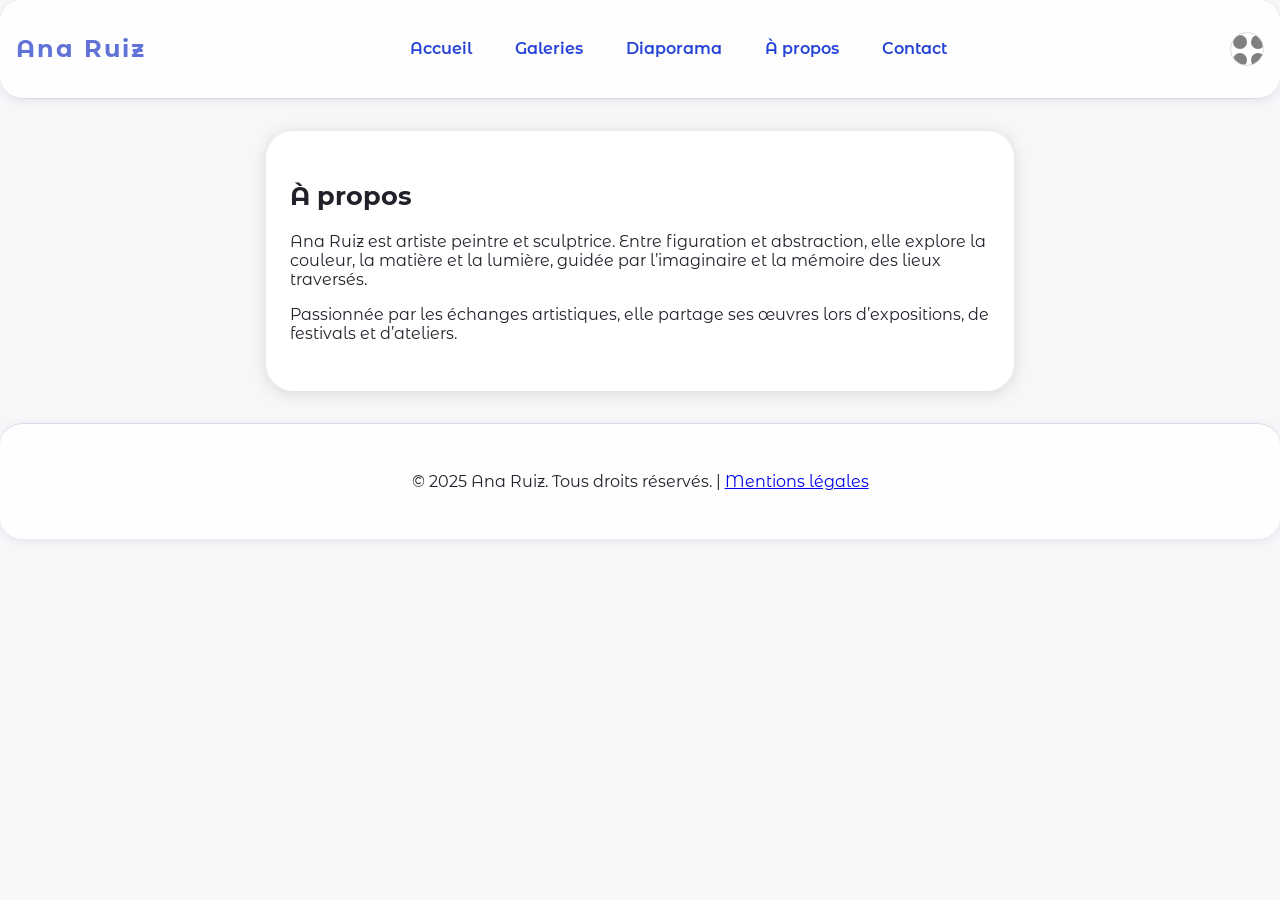
==== apropos.html @ 4eaa6aec "Add files via upload" ====
<!DOCTYPE html>
<html lang="fr">
<head>
  <meta charset="UTF-8">
  <meta name="viewport" content="width=device-width, initial-scale=1.0">
  <title>À propos - Ana Ruiz</title>
  <link href="https://fonts.googleapis.com/css2?family=Montserrat+Alternates:wght@400;700&display=swap" rel="stylesheet">
  <link rel="stylesheet" href="css/style.css">
</head>
<body>
  <nav class="navbar">
    <div class="nav-logo"><a href="index.html">Ana Ruiz</a></div>
    <button id="menu-toggle" aria-label="Ouvrir le menu" class="hamburger">&#9776;</button>
    <ul class="nav-links">
      <li><a href="index.html">Accueil</a></li>
      <li><a href="galeries.html">Galeries</a></li>
      <li><a href="diaporama.html">Diaporama</a></li>
      <li><a href="apropos.html">À propos</a></li>
      <li><a href="contact.html">Contact</a></li>
    </ul>
    <button id="theme-toggle" aria-label="Changer de thème"></button>
  </nav>
  
  <main class="main-apropos">
    <h1>À propos</h1>
    <p>
      Ana Ruiz est artiste peintre et sculptrice. Entre figuration et abstraction, elle explore la couleur, la matière et la lumière, guidée par l’imaginaire et la mémoire des lieux traversés.
    </p>
    <p>
      Passionnée par les échanges artistiques, elle partage ses œuvres lors d’expositions, de festivals et d’ateliers.
    </p>
  </main>
  <footer>
    <p>&copy; 2025 Ana Ruiz. Tous droits réservés. | <a href="mentions-legales.html">Mentions légales</a></p>
  </footer>
  <script src="js/theme.js"></script>
  <script src="js/menu.js"></script>
</body>
</html>
---- css/style.css ----
:root {
    --color-bg: #f7f7f9;
    --color-fg: #20212a;
    --color-accent: #6173d6;
    --color-link: #2543d6;
    --color-card: #fff;
    --color-border: #dadbe8;
  }
  [data-theme="dark"] {
    --color-bg: #22232c;
    --color-fg: #ececff;
    --color-accent: #90a7ee;
    --color-link: #c3ceff;
    --color-card: #282a3a;
    --color-border: #444556;
  }
  
  body {
    background: var(--color-bg);
    color: var(--color-fg);
    font-family: 'Montserrat Alternates', sans-serif;
    margin: 0;
    min-height: 100vh;
    transition: background 0.2s, color 0.2s;
  }
  
  .navbar {
    display: flex;
    align-items: center;
    justify-content: space-between;
    padding: 0.5rem 1.5rem;
    background: var(--color-card);
    border-bottom: 1px solid var(--color-border);
  }
  .nav-logo a {
    color: var(--color-accent);
    text-decoration: none;
    font-weight: bold;
    font-size: 1.5rem;
    letter-spacing: 2px;
  }
  .nav-links {
    display: flex;
    list-style: none;
    gap: 1.2rem;
    margin: 0;
    padding: 0;
  }
  .nav-links a {
    color: var(--color-link);
    text-decoration: none;
    font-size: 1rem;
    font-weight: 600;
    padding: 0.25rem 0.75rem;
    border-radius: 1.25rem;
    transition: background 0.2s;
  }
  .nav-links a:hover, .nav-links a.active {
    background: var(--color-accent);
    color: #fff;
  }
  #theme-toggle {
    margin-left: 1.2rem;
    background: var(--color-card);
    border: 1px solid var(--color-border);
    border-radius: 50%;
    width: 2.1rem;
    height: 2.1rem;
    cursor: pointer;
    background-image: url('data:image/svg+xml;utf8,<svg width="18" height="18" xmlns="http://www.w3.org/2000/svg"><circle cx="9" cy="9" r="7" fill="gray"/></svg>');
  }
  
  .hero {
    text-align: center;
    padding: 3rem 0 2.5rem 0;
    background: linear-gradient(120deg, var(--color-accent) 0%, var(--color-bg) 80%);
    border-bottom: 1px solid var(--color-border);
  }
  .hero h1 {
    font-size: 2.2rem;
    font-weight: 700;
    margin-bottom: 0.7rem;
  }
  .hero p {
    font-size: 1.22rem;
    font-weight: 400;
    margin-bottom: 1.6rem;
  }
  .btn {
    display: inline-block;
    padding: 0.5rem 1.6rem;
    font-size: 1.1rem;
    color: #fff;
    background: var(--color-accent);
    border: none;
    border-radius: 1.8rem;
    cursor: pointer;
    box-shadow: 0 2px 12px #6173d62a;
    font-weight: 600;
    transition: background 0.2s;
    text-decoration: none;
  }
  .btn:hover { background: #4254a8; }
  .btn-retour { margin-top: 2rem; }
  
  footer {
    text-align: center;
    font-size: 1rem;
    color: var(--color-fg);
    padding: 2rem 0 1.3rem 0;
    border-top: 1px solid var(--color-border);
    background: var(--color-card);
  }
  
  .main-galeries {
    max-width: 1024px;
    margin: 0 auto;
    padding: 1.7rem 1rem 2.4rem 1rem;
  }
  .galeries-header {
    text-align: center;
    margin-bottom: 2.5rem;
  }
  .galeries-header h1 {
    font-size: 2rem;
    margin-bottom: 0.8rem;
  }
  .galerie-grid {
    display: grid;
    grid-template-columns: repeat(auto-fit, minmax(220px, 1fr));
    gap: 2rem;
  }
  .galerie-card {
    background: var(--color-card);
    border-radius: 1.7rem;
    box-shadow: 0 2px 14px #0002;
    text-align: center;
    text-decoration: none;
    color: var(--color-fg);
    transition: transform 0.2s, box-shadow 0.2s;
    padding: 1.2rem 0 0.6rem 0;
    border: 1px solid var(--color-border);
  }
  .galerie-card:hover {
    transform: translateY(-6px) scale(1.035);
    box-shadow: 0 8px 36px #6173d633;
  }
  .galerie-card img {
    width: 90%;
    height: 170px;
    object-fit: cover;
    border-radius: 1.3rem;
    box-shadow: 0 2px 12px #6173d62a;
    margin-bottom: 1.1rem;
  }
  .galerie-card h3 {
    margin: 0.5rem 0 0.4rem 0;
    font-size: 1.08rem;
    font-weight: 600;
  }
  
  .annee { font-size: 1rem; color: var(--color-accent); }
  
  .galerie {
    max-width: 900px;
    margin: 0 auto 2.5rem auto;
    padding: 1.4rem 1rem 2.2rem 1rem;
  }
  .galerie h1 {
    font-size: 1.7rem;
    font-weight: 700;
    margin-bottom: 1.7rem;
  }
  .galerie-images {
    display: grid;
    grid-template-columns: repeat(auto-fit, minmax(240px, 1fr));
    gap: 2.2rem 1.4rem;
    margin-bottom: 2rem;
  }
  .galerie-images img {
    width: 100%;
    border-radius: 1.3rem;
    box-shadow: 0 2px 16px #0002;
    background: #fff;
    transition: transform 0.17s;
  }
  .galerie-images img:hover {
    transform: scale(1.035) translateY(-6px);
  }
  
  .main-diaporama {
    max-width: 900px;
    margin: 2.5rem auto 2rem auto;
    text-align: center;
    padding: 1rem;
  }
  #audio-diapo {
    margin: 2rem auto 1rem auto;
    width: 320px;
    background: #fff;
    border-radius: 16px;
    box-shadow: 0 4px 24px #0002;
    outline: none;
  }
  [data-theme="dark"] #audio-diapo {
    background: #23263a;
  }
  .audio-note {
    color: var(--color-accent);
    font-size: 1rem;
    margin-top: 0.4rem;
  }
  
  .main-contact, .main-apropos, .main-mentions {
    max-width: 700px;
    margin: 2rem auto 2rem auto;
    background: var(--color-card);
    border-radius: 1.7rem;
    box-shadow: 0 2px 16px #0002;
    padding: 2rem 1.5rem;
  }
  .main-contact h1, .main-apropos h1, .main-mentions h1 {
    font-size: 1.6rem;
    font-weight: 700;
    margin-bottom: 1.3rem;
  }
  .contact-form {
    display: flex;
    flex-direction: column;
    gap: 1.1rem;
    margin-top: 2.1rem;
  }
  .contact-form input, .contact-form textarea {
    font-family: inherit;
    border-radius: 1.2rem;
    border: 1px solid var(--color-border);
    padding: 0.7rem 1.2rem;
    font-size: 1.05rem;
    background: #fff;
    color: #24254a;
    transition: border 0.16s;
  }
  [data-theme="dark"] .contact-form input, [data-theme="dark"] .contact-form textarea {
    background: #24254a;
    color: #e2e4f9;
  }
  .contact-form textarea {
    min-height: 100px;
    resize: vertical;
  }
  
  .mail {
    color: var(--color-accent);
    text-decoration: underline;
    word-break: break-all;
  }
  
  @media (max-width: 700px) {
    .galerie-grid, .galerie-images {
      grid-template-columns: 1fr;
    }
    .main-galeries, .galerie, .main-contact, .main-apropos, .main-mentions {
      padding: 0.7rem 0.2rem;
    }
  }
 
  .diapo-img {
    display: block;
    margin: 1.5rem auto 1rem auto;
    /* On utilise la quasi-totalité de l'écran */
    max-width: 98vw;
    max-height: 80vh;
    width: auto;
    height: auto;
    object-fit: contain;
    background: #fff;
    border-radius: 1.5rem;
    box-shadow: 0 4px 32px #0003;
  }
  @media (max-width: 700px) {
    .diapo-img {
      max-width: 99vw;
      max-height: 55vh;
      border-radius: 0.7rem;
    }
  }

  .audio-fixed {
    position: fixed;
    top: 1.3rem;
    right: 2rem;
    z-index: 50;
    background: rgba(255,255,255,0.94);
    border-radius: 1.2rem;
    box-shadow: 0 2px 14px #0002;
    padding: 0.4rem 0.7rem 0.3rem 0.9rem;
    transition: background 0.25s;
  }
  [data-theme="dark"] .audio-fixed {
    background: rgba(30, 32, 44, 0.98);
  }
  .audio-fixed audio {
    width: 210px;
  }
  @media (max-width: 700px) {
    .audio-fixed { right: 0.4rem; top: 0.3rem; padding: 0.15rem 0.4rem;}
    .audio-fixed audio { width: 132px;}
  }
  
  /* Plein écran diapo immersif */
  .main-diaporama-immersif {
    max-width: 1100px;
    margin: 2rem auto 2rem auto;
    text-align: center;
    padding: 1.2rem 0.7rem 2rem 0.7rem;
    min-height: 85vh;
  }
  .diapo-container {
    position: relative;
    display: flex;
    justify-content: center;
    align-items: center;
  }
  .diapo-img-immersif {
    cursor: pointer;
    display: block;
    margin: 2.2rem auto 1.4rem auto;
    max-width: 98vw;
    max-height: 84vh;
    width: auto;
    height: auto;
    object-fit: contain;
    background: #fff;
    border-radius: 2rem;
    box-shadow: 0 8px 34px #0003;
    transition: box-shadow 0.15s, filter 0.17s;
  }
  .diapo-img-immersif:hover { box-shadow: 0 10px 42px #0005; filter: brightness(1.02); }
  .fullscreen-btn {
    position: absolute;
    bottom: 22px;
    right: 24px;
    background: #fff;
    border: 1px solid #ccc;
    color: #2b3467;
    font-size: 2.1rem;
    border-radius: 2.5rem;
    padding: 0.14em 0.34em 0.08em 0.34em;
    cursor: pointer;
    z-index: 22;
    box-shadow: 0 2px 12px #0001;
    opacity: 0.87;
    transition: background 0.18s, box-shadow 0.15s;
  }
  .fullscreen-btn:hover { background: #dde5ff; }
  @media (max-width: 700px) {
    .diapo-img-immersif { max-height: 58vh; border-radius: 1rem;}
    .fullscreen-btn { bottom: 10px; right: 8px; font-size: 1.5rem;}
  }
  
  /* Optionnel : image en fullscreen bien centrée, sans bord */
.galerie-img:fullscreen {
    background: #111;
    object-fit: contain;
    width: 100vw;
    height: 100vh;
    margin: 0;
    border-radius: 0 !important;
    box-shadow: none !important;
  }

  .audio-fixed {
    position: fixed;
    top: 4.4rem;   /* ajuste la hauteur selon la taille de ta barre de menu, par ex. 4.4rem ou 5rem */
    right: 2rem;
    z-index: 40;
    background: rgba(255,255,255,0.97);
    border-radius: 1.2rem;
    box-shadow: 0 2px 14px #0002;
    padding: 0.4rem 0.7rem 0.3rem 0.9rem;
    transition: background 0.25s;
  }
  [data-theme="dark"] .audio-fixed {
    background: rgba(30, 32, 44, 0.97);
  }
  .audio-fixed audio {
    width: 210px;
  }
  
  @media (max-width: 700px) {
    .audio-fixed { 
      right: 0.4rem; 
      top: 3.7rem;   /* à ajuster si besoin pour mobile */
      padding: 0.15rem 0.4rem;
    }
    .audio-fixed audio { width: 132px;}
  }
  
  .hero-bg-diapo {
    position: fixed;
    top: 0; left: 0; width: 100vw; height: 52vh; 
    z-index: 1;
    overflow: hidden;
    pointer-events: none; /* le fond ne gêne pas les clics */
  }
  .hero-bg-diapo img {
    width: 100vw;
    height: 100%;
    object-fit: cover;
    filter: blur(3.5px) brightness(0.7) saturate(1.1);
    transition: opacity 0.8s;
    position: absolute;
    top: 0; left: 0;
    opacity: 1;
    pointer-events: none;
  }
  .hero-bg-overlay {
    position: absolute; top: 0; left: 0; width: 100%; height: 100%;
    background: linear-gradient(180deg,rgba(31,30,50,0.17) 0%,rgba(0,0,0,0.32) 100%);
    z-index: 2;
    pointer-events: none;
  }
  .hero, .main-galeries { position: relative; z-index: 3; }
  .hero { min-height: 46vh; padding-top: 7vh;}
  @media (max-width: 800px) {
    .hero-bg-diapo { height: 36vh;}
    .hero { min-height: 32vh;}
  }
 
  /* ----- MENU RESPONSIVE ----- */
.hamburger {
  display: none;
  background: none;
  border: none;
  font-size: 2rem;
  cursor: pointer;
  color: var(--color-accent);
  margin-left: 1rem;
}

@media (max-width: 800px) {
  .nav-links {
    display: none;
    flex-direction: column;
    position: absolute;
    right: 1.5rem;
    top: 4rem;
    background: var(--color-card);
    border-radius: 1rem;
    box-shadow: 0 0 12px #0002;
    padding: 1.5rem 2rem;
    z-index: 99;
    min-width: 180px;
  }

  .nav-links.open {
    display: flex;
  }

  .hamburger {
    display: block;
  }
}
.audio-fab {
  position: fixed;
  bottom: 2rem;
  right: 2rem;
  z-index: 1000;
  background: rgba(0,0,0,0.7);
  color: #fff;
  padding: 1rem;
  border-radius: 50%;
  box-shadow: 0 2px 6px rgba(0,0,0,0.25);
  cursor: pointer;
  display: flex;
  align-items: center;
  justify-content: center;
  font-size: 2rem;
  transition: background 0.2s;
}
.audio-fab:hover {
  background: rgba(0,0,0,0.85);
}
@media (max-width: 600px) {
  .audio-fab {
    bottom: 1rem;
    right: 1rem;
    padding: 0.7rem;
    font-size: 1.5rem;
  }
}
#audio-diapo {
  display: none; /* Cache le lecteur natif */
}
.contact-bg {
  min-height: 100vh;
  background:
    url('../img/photo-ana.jpg') center center no-repeat fixed;
  background-size: cover; /* ou contain si tu veux toute l'image, mais 'cover' remplit tout l'écran */
}


/* Option : assombrit ou éclaircit le fond si besoin */
@media (max-width: 800px) {
  .contact-bg {
    background:
      linear-gradient(to bottom, rgba(255,255,255,0.91), rgba(220,220,240,0.84)),
      url('../img/photo-ana.jpg') center center/cover no-repeat fixed;
  }
}

/* Ajoute un fond blanc/translucide sur les blocs de texte du contact pour bien lire */
.contact-content, .contact-form, main, section {
  background: rgba(255,255,255,0.80);
  border-radius: 1.3rem;
  box-shadow: 0 2px 10px rgba(80,80,120,0.10);
  padding: 2rem 1rem;
  margin: 2rem auto;
  max-width: 540px;
}

/* Optionnel : centre le contenu si besoin */
.contact-content {
  display: flex;
  flex-direction: column;
  align-items: center;
}
.background-slideshow {
  position: fixed;
  top: 0; left: 0; width: 100vw; height: 100vh;
  z-index: 0;
  background-position: center center;
  background-repeat: no-repeat;
  background-size: cover;
  transition: background-image 1s ease-in-out;
  filter: brightness(0.89);
}

/* Le contenu doit être au-dessus du diaporama */
main, .navbar, footer, .card, .welcome-content {
  position: relative;
  z-index: 1;
  background: rgba(255,255,255,0.87); /* Ajuste l'opacité si tu veux +/– de transparence */
  border-radius: 1.4rem;
  box-shadow: 0 2px 8px rgba(60,80,120,0.10);
  padding: 2rem 1rem;
}
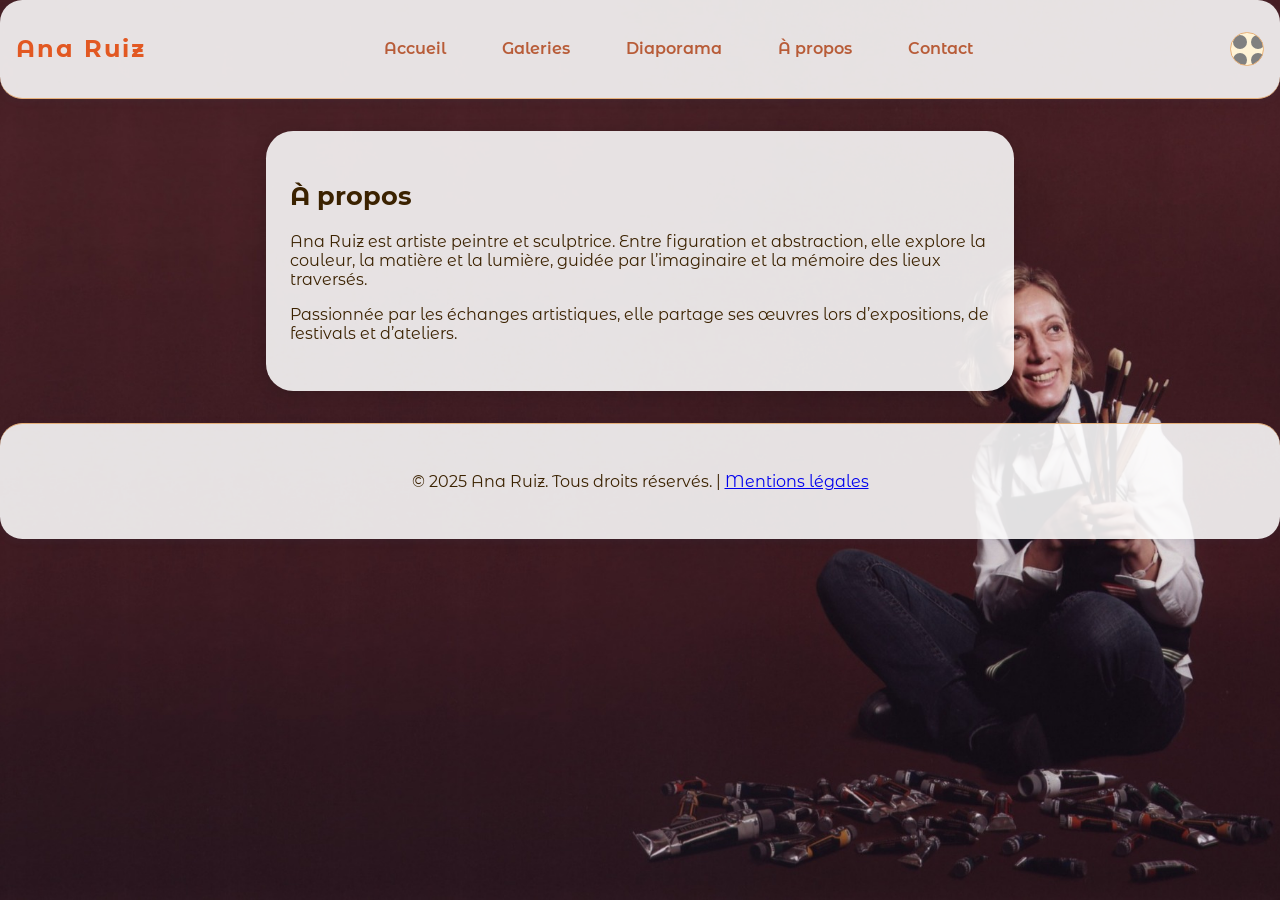
==== commit b1259919: "Modification des modes sombres et clairs pour lilsibilité." ====
--- a/apropos.html
+++ b/apropos.html
@@ -7,7 +7,7 @@
   <link href="https://fonts.googleapis.com/css2?family=Montserrat+Alternates:wght@400;700&display=swap" rel="stylesheet">
   <link rel="stylesheet" href="css/style.css">
 </head>
-<body>
+<body class="apropos-bg">
   <nav class="navbar">
     <div class="nav-logo"><a href="index.html">Ana Ruiz</a></div>
     <button id="menu-toggle" aria-label="Ouvrir le menu" class="hamburger">&#9776;</button>
--- a/css/style.css
+++ b/css/style.css
@@ -1,466 +1,507 @@
+/* -----------------------------------------------------
+   VARIABLES CSS & BASE DU SITE
+   -----------------------------------------------------
+   Définition des couleurs principales et de la structure
+   de base pour tout le site. S'adapte en mode sombre.
+----------------------------------------------------- */
+
 :root {
-    --color-bg: #f7f7f9;
-    --color-fg: #20212a;
-    --color-accent: #6173d6;
-    --color-link: #2543d6;
-    --color-card: #fff;
-    --color-border: #dadbe8;
-  }
-  [data-theme="dark"] {
-    --color-bg: #22232c;
-    --color-fg: #ececff;
-    --color-accent: #90a7ee;
-    --color-link: #c3ceff;
-    --color-card: #282a3a;
-    --color-border: #444556;
-  }
-  
-  body {
-    background: var(--color-bg);
-    color: var(--color-fg);
-    font-family: 'Montserrat Alternates', sans-serif;
-    margin: 0;
-    min-height: 100vh;
-    transition: background 0.2s, color 0.2s;
-  }
-  
-  .navbar {
-    display: flex;
-    align-items: center;
-    justify-content: space-between;
-    padding: 0.5rem 1.5rem;
-    background: var(--color-card);
-    border-bottom: 1px solid var(--color-border);
-  }
-  .nav-logo a {
-    color: var(--color-accent);
-    text-decoration: none;
-    font-weight: bold;
-    font-size: 1.5rem;
-    letter-spacing: 2px;
-  }
-  .nav-links {
-    display: flex;
-    list-style: none;
-    gap: 1.2rem;
-    margin: 0;
-    padding: 0;
-  }
-  .nav-links a {
-    color: var(--color-link);
-    text-decoration: none;
-    font-size: 1rem;
-    font-weight: 600;
-    padding: 0.25rem 0.75rem;
-    border-radius: 1.25rem;
-    transition: background 0.2s;
-  }
-  .nav-links a:hover, .nav-links a.active {
-    background: var(--color-accent);
-    color: #fff;
-  }
-  #theme-toggle {
-    margin-left: 1.2rem;
-    background: var(--color-card);
-    border: 1px solid var(--color-border);
-    border-radius: 50%;
-    width: 2.1rem;
-    height: 2.1rem;
-    cursor: pointer;
-    background-image: url('data:image/svg+xml;utf8,<svg width="18" height="18" xmlns="http://www.w3.org/2000/svg"><circle cx="9" cy="9" r="7" fill="gray"/></svg>');
-  }
-  
-  .hero {
-    text-align: center;
-    padding: 3rem 0 2.5rem 0;
-    background: linear-gradient(120deg, var(--color-accent) 0%, var(--color-bg) 80%);
-    border-bottom: 1px solid var(--color-border);
-  }
-  .hero h1 {
-    font-size: 2.2rem;
-    font-weight: 700;
-    margin-bottom: 0.7rem;
-  }
-  .hero p {
-    font-size: 1.22rem;
-    font-weight: 400;
-    margin-bottom: 1.6rem;
-  }
-  .btn {
-    display: inline-block;
-    padding: 0.5rem 1.6rem;
-    font-size: 1.1rem;
-    color: #fff;
-    background: var(--color-accent);
-    border: none;
-    border-radius: 1.8rem;
-    cursor: pointer;
-    box-shadow: 0 2px 12px #6173d62a;
-    font-weight: 600;
-    transition: background 0.2s;
-    text-decoration: none;
-  }
-  .btn:hover { background: #4254a8; }
-  .btn-retour { margin-top: 2rem; }
-  
-  footer {
-    text-align: center;
-    font-size: 1rem;
-    color: var(--color-fg);
-    padding: 2rem 0 1.3rem 0;
-    border-top: 1px solid var(--color-border);
-    background: var(--color-card);
-  }
-  
-  .main-galeries {
-    max-width: 1024px;
-    margin: 0 auto;
-    padding: 1.7rem 1rem 2.4rem 1rem;
-  }
-  .galeries-header {
-    text-align: center;
-    margin-bottom: 2.5rem;
-  }
-  .galeries-header h1 {
-    font-size: 2rem;
-    margin-bottom: 0.8rem;
-  }
-  .galerie-grid {
-    display: grid;
-    grid-template-columns: repeat(auto-fit, minmax(220px, 1fr));
-    gap: 2rem;
-  }
-  .galerie-card {
-    background: var(--color-card);
-    border-radius: 1.7rem;
-    box-shadow: 0 2px 14px #0002;
-    text-align: center;
-    text-decoration: none;
-    color: var(--color-fg);
-    transition: transform 0.2s, box-shadow 0.2s;
-    padding: 1.2rem 0 0.6rem 0;
-    border: 1px solid var(--color-border);
-  }
-  .galerie-card:hover {
-    transform: translateY(-6px) scale(1.035);
-    box-shadow: 0 8px 36px #6173d633;
-  }
-  .galerie-card img {
-    width: 90%;
-    height: 170px;
-    object-fit: cover;
-    border-radius: 1.3rem;
-    box-shadow: 0 2px 12px #6173d62a;
-    margin-bottom: 1.1rem;
-  }
-  .galerie-card h3 {
-    margin: 0.5rem 0 0.4rem 0;
-    font-size: 1.08rem;
-    font-weight: 600;
-  }
-  
-  .annee { font-size: 1rem; color: var(--color-accent); }
-  
-  .galerie {
-    max-width: 900px;
-    margin: 0 auto 2.5rem auto;
-    padding: 1.4rem 1rem 2.2rem 1rem;
-  }
-  .galerie h1 {
-    font-size: 1.7rem;
-    font-weight: 700;
-    margin-bottom: 1.7rem;
-  }
-  .galerie-images {
-    display: grid;
-    grid-template-columns: repeat(auto-fit, minmax(240px, 1fr));
-    gap: 2.2rem 1.4rem;
-    margin-bottom: 2rem;
-  }
-  .galerie-images img {
-    width: 100%;
-    border-radius: 1.3rem;
-    box-shadow: 0 2px 16px #0002;
-    background: #fff;
-    transition: transform 0.17s;
-  }
-  .galerie-images img:hover {
-    transform: scale(1.035) translateY(-6px);
-  }
-  
-  .main-diaporama {
-    max-width: 900px;
-    margin: 2.5rem auto 2rem auto;
-    text-align: center;
-    padding: 1rem;
-  }
-  #audio-diapo {
-    margin: 2rem auto 1rem auto;
-    width: 320px;
-    background: #fff;
-    border-radius: 16px;
-    box-shadow: 0 4px 24px #0002;
-    outline: none;
-  }
-  [data-theme="dark"] #audio-diapo {
-    background: #23263a;
-  }
-  .audio-note {
-    color: var(--color-accent);
-    font-size: 1rem;
-    margin-top: 0.4rem;
-  }
-  
-  .main-contact, .main-apropos, .main-mentions {
-    max-width: 700px;
-    margin: 2rem auto 2rem auto;
-    background: var(--color-card);
-    border-radius: 1.7rem;
-    box-shadow: 0 2px 16px #0002;
-    padding: 2rem 1.5rem;
-  }
-  .main-contact h1, .main-apropos h1, .main-mentions h1 {
-    font-size: 1.6rem;
-    font-weight: 700;
-    margin-bottom: 1.3rem;
-  }
-  .contact-form {
-    display: flex;
-    flex-direction: column;
-    gap: 1.1rem;
-    margin-top: 2.1rem;
-  }
-  .contact-form input, .contact-form textarea {
-    font-family: inherit;
-    border-radius: 1.2rem;
-    border: 1px solid var(--color-border);
-    padding: 0.7rem 1.2rem;
-    font-size: 1.05rem;
-    background: #fff;
-    color: #24254a;
-    transition: border 0.16s;
-  }
-  [data-theme="dark"] .contact-form input, [data-theme="dark"] .contact-form textarea {
-    background: #24254a;
-    color: #e2e4f9;
-  }
-  .contact-form textarea {
-    min-height: 100px;
-    resize: vertical;
-  }
-  
-  .mail {
-    color: var(--color-accent);
-    text-decoration: underline;
-    word-break: break-all;
-  }
-  
-  @media (max-width: 700px) {
-    .galerie-grid, .galerie-images {
-      grid-template-columns: 1fr;
-    }
-    .main-galeries, .galerie, .main-contact, .main-apropos, .main-mentions {
-      padding: 0.7rem 0.2rem;
-    }
-  }
- 
-  .diapo-img {
-    display: block;
-    margin: 1.5rem auto 1rem auto;
-    /* On utilise la quasi-totalité de l'écran */
-    max-width: 98vw;
-    max-height: 80vh;
-    width: auto;
-    height: auto;
-    object-fit: contain;
-    background: #fff;
-    border-radius: 1.5rem;
-    box-shadow: 0 4px 32px #0003;
-  }
-  @media (max-width: 700px) {
-    .diapo-img {
-      max-width: 99vw;
-      max-height: 55vh;
-      border-radius: 0.7rem;
-    }
-  }
-
-  .audio-fixed {
-    position: fixed;
-    top: 1.3rem;
-    right: 2rem;
-    z-index: 50;
-    background: rgba(255,255,255,0.94);
-    border-radius: 1.2rem;
-    box-shadow: 0 2px 14px #0002;
-    padding: 0.4rem 0.7rem 0.3rem 0.9rem;
-    transition: background 0.25s;
-  }
-  [data-theme="dark"] .audio-fixed {
-    background: rgba(30, 32, 44, 0.98);
-  }
-  .audio-fixed audio {
-    width: 210px;
-  }
-  @media (max-width: 700px) {
-    .audio-fixed { right: 0.4rem; top: 0.3rem; padding: 0.15rem 0.4rem;}
-    .audio-fixed audio { width: 132px;}
-  }
-  
-  /* Plein écran diapo immersif */
-  .main-diaporama-immersif {
-    max-width: 1100px;
-    margin: 2rem auto 2rem auto;
-    text-align: center;
-    padding: 1.2rem 0.7rem 2rem 0.7rem;
-    min-height: 85vh;
-  }
-  .diapo-container {
-    position: relative;
-    display: flex;
-    justify-content: center;
-    align-items: center;
-  }
-  .diapo-img-immersif {
-    cursor: pointer;
-    display: block;
-    margin: 2.2rem auto 1.4rem auto;
-    max-width: 98vw;
-    max-height: 84vh;
-    width: auto;
-    height: auto;
-    object-fit: contain;
-    background: #fff;
-    border-radius: 2rem;
-    box-shadow: 0 8px 34px #0003;
-    transition: box-shadow 0.15s, filter 0.17s;
-  }
-  .diapo-img-immersif:hover { box-shadow: 0 10px 42px #0005; filter: brightness(1.02); }
-  .fullscreen-btn {
-    position: absolute;
-    bottom: 22px;
-    right: 24px;
-    background: #fff;
-    border: 1px solid #ccc;
-    color: #2b3467;
-    font-size: 2.1rem;
-    border-radius: 2.5rem;
-    padding: 0.14em 0.34em 0.08em 0.34em;
-    cursor: pointer;
-    z-index: 22;
-    box-shadow: 0 2px 12px #0001;
-    opacity: 0.87;
-    transition: background 0.18s, box-shadow 0.15s;
-  }
-  .fullscreen-btn:hover { background: #dde5ff; }
-  @media (max-width: 700px) {
-    .diapo-img-immersif { max-height: 58vh; border-radius: 1rem;}
-    .fullscreen-btn { bottom: 10px; right: 8px; font-size: 1.5rem;}
-  }
-  
-  /* Optionnel : image en fullscreen bien centrée, sans bord */
-.galerie-img:fullscreen {
-    background: #111;
-    object-fit: contain;
-    width: 100vw;
-    height: 100vh;
-    margin: 0;
-    border-radius: 0 !important;
-    box-shadow: none !important;
-  }
-
-  .audio-fixed {
-    position: fixed;
-    top: 4.4rem;   /* ajuste la hauteur selon la taille de ta barre de menu, par ex. 4.4rem ou 5rem */
-    right: 2rem;
-    z-index: 40;
-    background: rgba(255,255,255,0.97);
-    border-radius: 1.2rem;
-    box-shadow: 0 2px 14px #0002;
-    padding: 0.4rem 0.7rem 0.3rem 0.9rem;
-    transition: background 0.25s;
-  }
-  [data-theme="dark"] .audio-fixed {
-    background: rgba(30, 32, 44, 0.97);
-  }
-  .audio-fixed audio {
-    width: 210px;
-  }
-  
-  @media (max-width: 700px) {
-    .audio-fixed { 
-      right: 0.4rem; 
-      top: 3.7rem;   /* à ajuster si besoin pour mobile */
-      padding: 0.15rem 0.4rem;
-    }
-    .audio-fixed audio { width: 132px;}
-  }
-  
-  .hero-bg-diapo {
-    position: fixed;
-    top: 0; left: 0; width: 100vw; height: 52vh; 
-    z-index: 1;
-    overflow: hidden;
-    pointer-events: none; /* le fond ne gêne pas les clics */
-  }
-  .hero-bg-diapo img {
-    width: 100vw;
-    height: 100%;
-    object-fit: cover;
-    filter: blur(3.5px) brightness(0.7) saturate(1.1);
-    transition: opacity 0.8s;
-    position: absolute;
-    top: 0; left: 0;
-    opacity: 1;
-    pointer-events: none;
-  }
-  .hero-bg-overlay {
-    position: absolute; top: 0; left: 0; width: 100%; height: 100%;
-    background: linear-gradient(180deg,rgba(31,30,50,0.17) 0%,rgba(0,0,0,0.32) 100%);
-    z-index: 2;
-    pointer-events: none;
-  }
-  .hero, .main-galeries { position: relative; z-index: 3; }
-  .hero { min-height: 46vh; padding-top: 7vh;}
-  @media (max-width: 800px) {
-    .hero-bg-diapo { height: 36vh;}
-    .hero { min-height: 32vh;}
-  }
- 
-  /* ----- MENU RESPONSIVE ----- */
+  --color-bg: #fff6e6;         /* Fond ivoire chaud */
+  --color-fg: #3b2200;         /* Texte brun foncé */
+  --color-accent: #e25822;     /* Accent orange brûlé */
+  --color-link: #b85c38;       /* Terracotta */
+  --color-card: #fff3d6;       /* Fond des blocs, beige chaud */
+  --color-border: #e6b07a;     /* Bordures dorées */
+}
+[data-theme="dark"] {
+  --color-bg: #11151a;         /* Presque noir, bleu nuit très foncé */
+  --color-fg: #eaf6fb;         /* Bleu très clair pour le texte */
+  --color-accent: #21a0a0;     /* Bleu glacier pour les boutons/accents */
+  --color-link: #7fd7ff;       /* Bleu clair pour les liens */
+  --color-card: #1a2233;       /* Fond des blocs, bleu-gris foncé */
+  --color-border: #304674;     /* Bordures bleu-gris */
+}
+
+/* ----- Fond, police, transitions générales ----- */
+body {
+  background: var(--color-bg);
+  color: var(--color-fg);
+  font-family: 'Montserrat Alternates', sans-serif;
+  margin: 0;
+  min-height: 100vh;
+  transition: background 0.2s, color 0.2s;
+}
+
+/* -----------------------------------------------------
+   NAVBAR, LOGO & MENU RESPONSIVE BURGER
+   -----------------------------------------------------
+   Barre de navigation moderne avec logo à gauche, 
+   menu à droite, menu burger mobile parfaitement fonctionnel.
+----------------------------------------------------- */
+
+/* ------ Structure de la navbar ------ */
+.navbar {
+  display: flex;
+  align-items: center;
+  justify-content: space-between;
+  padding: 0.5rem 1.5rem;
+  background: var(--color-card);
+  border-bottom: 1px solid var(--color-border);
+  position: relative;
+  z-index: 10;
+}
+
+.nav-logo a {
+  color: var(--color-accent);
+  text-decoration: none;
+  font-weight: bold;
+  font-size: 1.5rem;
+  letter-spacing: 2px;
+}
+
+/* ------ Liens du menu ------ */
+.nav-links {
+  display: flex;
+  list-style: none;
+  gap: 2rem;
+  margin: 0;
+  padding: 0;
+}
+
+.nav-links a {
+  color: var(--color-link);
+  text-decoration: none;
+  font-size: 1rem;
+  font-weight: 600;
+  padding: 0.25rem 0.75rem;
+  border-radius: 1.25rem;
+  transition: background 0.2s, color 0.2s;
+}
+
+.nav-links a:hover,
+.nav-links a.active {
+  background: var(--color-accent);
+  color: #fff;
+}
+
+/* ------ Bouton mode sombre / clair ------ */
+#theme-toggle {
+  margin-left: 1.2rem;
+  background: var(--color-card);
+  border: 1px solid var(--color-border);
+  border-radius: 50%;
+  width: 2.1rem;
+  height: 2.1rem;
+  cursor: pointer;
+  background-image: url('data:image/svg+xml;utf8,<svg width="18" height="18" xmlns="http://www.w3.org/2000/svg"><circle cx="9" cy="9" r="7" fill="gray"/></svg>');
+}
+
+/* -----------------------------------------------------
+   MENU BURGER (MOBILE)
+   -----------------------------------------------------
+   - Bouton hamburger affiché en mobile uniquement
+   - Menu déroulant vertical parfaitement lisible
+----------------------------------------------------- */
+
+/* Cacher le burger sur desktop */
 .hamburger {
   display: none;
-  background: none;
-  border: none;
-  font-size: 2rem;
-  cursor: pointer;
-  color: var(--color-accent);
-  margin-left: 1rem;
-}
-
-@media (max-width: 800px) {
+}
+
+/* Afficher le menu burger et déroulant sur mobile */
+@media (max-width: 900px) {
+  .hamburger {
+    display: block;
+    background: none;
+    border: none;
+    font-size: 2rem;
+    cursor: pointer;
+    color: var(--color-accent);
+    margin-left: 1rem;
+    z-index: 1001; /* Toujours au-dessus du menu */
+  }
   .nav-links {
     display: none;
     flex-direction: column;
     position: absolute;
+    top: 4.2rem;        /* Ajuste à la hauteur de ta navbar */
     right: 1.5rem;
-    top: 4rem;
     background: var(--color-card);
-    border-radius: 1rem;
-    box-shadow: 0 0 12px #0002;
-    padding: 1.5rem 2rem;
-    z-index: 99;
+    border-radius: 1.1rem;
+    box-shadow: 0 0 14px #0003;
+    padding: 1.3rem 1.6rem;
+    z-index: 9999;
     min-width: 180px;
-  }
-
+    animation: fadeInMenu 0.45s;
+    gap: 1.3rem;
+  }
   .nav-links.open {
     display: flex;
-  }
-
+    z-index=9999;
+  }
+}
+
+/* Toujours forcer le menu horizontal sur desktop */
+@media (min-width: 901px) {
+  .nav-links {
+    display: flex !important;
+    position: static;
+    flex-direction: row;
+    background: none;
+    box-shadow: none;
+    width: auto;
+    padding: 0;
+    gap: 2rem;
+  }
   .hamburger {
-    display: block;
-  }
-}
+    display: none !important;
+  }
+}
+
+/* Animation d’apparition du menu déroulant */
+@keyframes fadeInMenu {
+  from { opacity: 0; transform: translateY(-18px);}
+  to   { opacity: 1; transform: translateY(0);}
+}
+
+/* -----------------------------------------------------
+   HERO, BOUTONS ET PIED DE PAGE
+   -----------------------------------------------------
+   Zone d'accueil immersive, boutons principaux, footer.
+----------------------------------------------------- */
+
+/* --- HERO (bandeau d'accueil) --- */
+.hero {
+  text-align: center;
+  padding: 3rem 0 2.5rem 0;
+  background: linear-gradient(120deg, var(--color-accent) 0%, var(--color-bg) 80%);
+  border-bottom: 1px solid var(--color-border);
+  min-height: 46vh;
+  position: relative;
+  z-index: 3;
+}
+.hero h1 {
+  font-size: 2.2rem;
+  font-weight: 700;
+  margin-bottom: 0.7rem;
+}
+.hero p {
+  font-size: 1.22rem;
+  font-weight: 400;
+  margin-bottom: 1.6rem;
+}
+
+/* --- BOUTONS MODERNES --- */
+.btn {
+  display: inline-block;
+  padding: 0.5rem 1.6rem;
+  font-size: 1.1rem;
+  color: #fff;
+  background: var(--color-accent);
+  border: none;
+  border-radius: 1.8rem;
+  cursor: pointer;
+  box-shadow: 0 2px 12px #6173d62a;
+  font-weight: 600;
+  transition: background 0.2s;
+  text-decoration: none;
+}
+.btn:hover { background: #4254a8; }
+.btn-retour { margin-top: 2rem; }
+
+/* --- PIED DE PAGE --- */
+footer {
+  text-align: center;
+  font-size: 1rem;
+  color: var(--color-fg);
+  padding: 2rem 0 1.3rem 0;
+  border-top: 1px solid var(--color-border);
+  background: var(--color-card);
+  position: relative;
+  z-index: 2;
+}
+
+/* -----------------------------------------------------
+   GALERIES, CARTES, GRILLES D'IMAGES
+   -----------------------------------------------------
+   Présentation des galeries sous forme de cartes ou de grilles,
+   effet responsive, hover et esthétique douce.
+----------------------------------------------------- */
+
+/* Section principale des galeries */
+.main-galeries {
+  max-width: 1024px;
+  margin: 0 auto;
+  padding: 1.7rem 1rem 2.4rem 1rem;
+}
+
+/* Titre de section galeries */
+.galeries-header {
+  text-align: center;
+  margin-bottom: 2.5rem;
+}
+.galeries-header h1 {
+  font-size: 2rem;
+  margin-bottom: 0.8rem;
+}
+
+/* Grille responsive pour galeries */
+.galerie-grid {
+  display: grid;
+  grid-template-columns: repeat(auto-fit, minmax(220px, 1fr));
+  gap: 2rem;
+}
+
+/* Carte galerie */
+.galerie-card {
+  background: var(--color-card);
+  border-radius: 1.7rem;
+  box-shadow: 0 2px 14px #0002;
+  text-align: center;
+  text-decoration: none;
+  color: var(--color-fg);
+  transition: transform 0.2s, box-shadow 0.2s;
+  padding: 1.2rem 0 0.6rem 0;
+  border: 1px solid var(--color-border);
+}
+.galerie-card:hover {
+  transform: translateY(-6px) scale(1.035);
+  box-shadow: 0 8px 36px #6173d633;
+}
+
+/* Image en carte galerie */
+.galerie-card img {
+  width: 90%;
+  height: 170px;
+  object-fit: cover;
+  border-radius: 1.3rem;
+  box-shadow: 0 2px 12px #6173d62a;
+  margin-bottom: 1.1rem;
+}
+.galerie-card h3 {
+  margin: 0.5rem 0 0.4rem 0;
+  font-size: 1.08rem;
+  font-weight: 600;
+}
+
+/* Année d'une galerie */
+.annee {
+  font-size: 1rem;
+  color: var(--color-accent);
+}
+
+/* Section galerie individuelle */
+.galerie {
+  max-width: 900px;
+  margin: 0 auto 2.5rem auto;
+  padding: 1.4rem 1rem 2.2rem 1rem;
+}
+.galerie h1 {
+  font-size: 1.7rem;
+  font-weight: 700;
+  margin-bottom: 1.7rem;
+}
+.galerie-images {
+  display: grid;
+  grid-template-columns: repeat(auto-fit, minmax(240px, 1fr));
+  gap: 2.2rem 1.4rem;
+  margin-bottom: 2rem;
+}
+.galerie-images img {
+  width: 100%;
+  border-radius: 1.3rem;
+  box-shadow: 0 2px 16px #0002;
+  background: #fff;
+  transition: transform 0.17s;
+}
+.galerie-images img:hover {
+  transform: scale(1.035) translateY(-6px);
+}
+
+/* -----------------------------------------------------
+   DIAPORAMA & DIAPO IMMERSIF
+   -----------------------------------------------------
+   Styles des pages diaporama, images plein écran, 
+   boutons d'écoute audio, etc.
+----------------------------------------------------- */
+
+.main-diaporama {
+  max-width: 900px;
+  margin: 2.5rem auto 2rem auto;
+  text-align: center;
+  padding: 1rem;
+}
+
+/* Bouton audio natif pour le diaporama classique */
+#audio-diapo {
+  margin: 2rem auto 1rem auto;
+  width: 320px;
+  background: #fff;
+  border-radius: 16px;
+  box-shadow: 0 4px 24px #0002;
+  outline: none;
+  display: block;
+}
+[data-theme="dark"] #audio-diapo {
+  background: #23263a;
+}
+.audio-note {
+  color: var(--color-accent);
+  font-size: 1rem;
+  margin-top: 0.4rem;
+}
+
+/* Diaporama immersif (image + bouton fullscreen) */
+.main-diaporama-immersif {
+  max-width: 1100px;
+  margin: 2rem auto 2rem auto;
+  text-align: center;
+  padding: 1.2rem 0.7rem 2rem 0.7rem;
+  min-height: 85vh;
+}
+.diapo-container {
+  position: relative;
+  display: flex;
+  justify-content: center;
+  align-items: center;
+}
+.diapo-img-immersif {
+  cursor: pointer;
+  display: block;
+  margin: 2.2rem auto 1.4rem auto;
+  max-width: 98vw;
+  max-height: 84vh;
+  width: auto;
+  height: auto;
+  object-fit: contain;
+  background: #fff;
+  border-radius: 2rem;
+  box-shadow: 0 8px 34px #0003;
+  transition: box-shadow 0.15s, filter 0.17s;
+}
+.diapo-img-immersif:hover {
+  box-shadow: 0 10px 42px #0005;
+  filter: brightness(1.02);
+}
+
+/* Bouton fullscreen flottant sur l'image */
+.fullscreen-btn {
+  position: absolute;
+  bottom: 22px;
+  right: 24px;
+  background: #fff;
+  border: 1px solid #ccc;
+  color: #2b3467;
+  font-size: 2.1rem;
+  border-radius: 2.5rem;
+  padding: 0.14em 0.34em 0.08em 0.34em;
+  cursor: pointer;
+  z-index: 2;
+  box-shadow: 0 2px 12px #0001;
+  opacity: 0.87;
+  transition: background 0.18s, box-shadow 0.15s;
+}
+.fullscreen-btn:hover {
+  background: #dde5ff;
+}
+
+/* Adaptation mobile */
+@media (max-width: 700px) {
+  .diapo-img-immersif { max-height: 58vh; border-radius: 1rem;}
+  .fullscreen-btn { bottom: 10px; right: 8px; font-size: 1.5rem;}
+}
+
+/* Plein écran sans bordures */
+.galerie-img:fullscreen {
+  background: #111;
+  object-fit: contain;
+  width: 100vw;
+  height: 100vh;
+  margin: 0;
+  border-radius: 0 !important;
+  box-shadow: none !important;
+}
+
+/* -----------------------------------------------------
+   PAGES CONTACT, À PROPOS, MENTIONS LÉGALES
+   -----------------------------------------------------
+   Blocs statiques, formulaires, centrage et fond
+----------------------------------------------------- */
+.main-contact,
+.main-apropos,
+.main-mentions {
+  max-width: 700px;
+  margin: 2rem auto 2rem auto;
+  border-radius: 1.7rem;
+  box-shadow: 0 2px 16px #0002;
+  padding: 2rem 1.5rem;
+}
+
+.main-contact h1, .main-apropos h1, .main-mentions h1 {
+  font-size: 1.6rem;
+  font-weight: 700;
+  margin-bottom: 1.3rem;
+}
+
+/* Formulaire contact */
+.contact-form {
+  display: flex;
+  flex-direction: column;
+  gap: 1.1rem;
+  margin-top: 2.1rem;
+}
+.contact-form input,
+.contact-form textarea {
+  font-family: inherit;
+  border-radius: 1.2rem;
+  border: 1px solid var(--color-border);
+  padding: 0.7rem 1.2rem;
+  font-size: 1.05rem;
+  background: #fff;
+  color: #24254a;
+  transition: border 0.16s;
+}
+[data-theme="dark"] .contact-form input,
+[data-theme="dark"] .contact-form textarea {
+  background: #24254a;
+  color: #e2e4f9;
+}
+.contact-form textarea {
+  min-height: 100px;
+  resize: vertical;
+}
+.mail {
+  color: var(--color-accent);
+  text-decoration: underline;
+  word-break: break-all;
+}
+
+/* -----------------------------------------------------
+   RESPONSIVE (petits écrans)
+----------------------------------------------------- */
+@media (max-width: 700px) {
+  .galerie-grid, .galerie-images {
+    grid-template-columns: 1fr;
+  }
+  .main-galeries,
+  .galerie,
+  .main-contact,
+  .main-apropos,
+  .main-mentions {
+    padding: 0.7rem 0.2rem;
+  }
+  .diapo-img {
+    max-width: 99vw;
+    max-height: 55vh;
+    border-radius: 0.7rem;
+  }
+}
+
+/* -----------------------------------------------------
+   AUDIO FAB (flottant) & SLIDESHOW/FOND ACCUEIL & CONTACT
+----------------------------------------------------- */
+
+/* Bouton audio flottant (fab) pour le diaporama immersif */
 .audio-fab {
   position: fixed;
   bottom: 2rem;
@@ -490,17 +531,15 @@
   }
 }
 #audio-diapo {
-  display: none; /* Cache le lecteur natif */
-}
+  display: none; /* Cache le lecteur natif si fab utilisée */
+}
+
+/* Fond photo dans la page contact */
 .contact-bg {
   min-height: 100vh;
-  background:
-    url('../img/photo-ana.jpg') center center no-repeat fixed;
-  background-size: cover; /* ou contain si tu veux toute l'image, mais 'cover' remplit tout l'écran */
-}
-
-
-/* Option : assombrit ou éclaircit le fond si besoin */
+  background: url('../img/photo-ana.jpg') center center no-repeat fixed;
+  background-size: cover;
+}
 @media (max-width: 800px) {
   .contact-bg {
     background:
@@ -509,7 +548,7 @@
   }
 }
 
-/* Ajoute un fond blanc/translucide sur les blocs de texte du contact pour bien lire */
+/* Bloc blanc translucide sur contenu contact */
 .contact-content, .contact-form, main, section {
   background: rgba(255,255,255,0.80);
   border-radius: 1.3rem;
@@ -518,13 +557,13 @@
   margin: 2rem auto;
   max-width: 540px;
 }
-
-/* Optionnel : centre le contenu si besoin */
 .contact-content {
   display: flex;
   flex-direction: column;
   align-items: center;
 }
+
+/* Slideshow fond accueil */
 .background-slideshow {
   position: fixed;
   top: 0; left: 0; width: 100vw; height: 100vh;
@@ -536,12 +575,152 @@
   filter: brightness(0.89);
 }
 
-/* Le contenu doit être au-dessus du diaporama */
+/* Tous les blocs principaux au-dessus du fond d'accueil */
 main, .navbar, footer, .card, .welcome-content {
   position: relative;
   z-index: 1;
-  background: rgba(255,255,255,0.87); /* Ajuste l'opacité si tu veux +/– de transparence */
+  background: rgba(255,255,255,0.87);
   border-radius: 1.4rem;
   box-shadow: 0 2px 8px rgba(60,80,120,0.10);
   padding: 2rem 1rem;
 }
+
+/* -----------------------------------------------------
+   DARK MODE ACCESSIBILITÉ LIENS (lisibilité menu, footer)
+----------------------------------------------------- */
+[data-theme="dark"] a,
+[data-theme="dark"] .navbar a {
+  color: var(--color-link) !important;
+  transition: color 0.2s;
+}
+[data-theme="dark"] a:hover,
+[data-theme="dark"] .navbar a:hover {
+  color: var(--color-accent) !important;
+}
+
+
+/* -----------------------------------------------------
+   MENU BURGER RESPONSIVE & Z-INDEX OPTIMISÉ
+   -----------------------------------------------------
+   - Le menu burger .hamburger s'affiche sur mobile
+   - Le menu déroulant .nav-links.open passe devant tout
+   - La navbar reste devant le fond mais sous le menu ouvert
+----------------------------------------------------- */
+
+/* Cacher le burger sur desktop, afficher le menu horizontal */
+.hamburger {
+  display: none;
+}
+
+@media (min-width: 901px) {
+  .nav-links {
+    display: flex !important;
+    position: static;
+    flex-direction: row;
+    background: none;
+    box-shadow: none;
+    width: auto;
+    padding: 0;
+    gap: 2rem;
+    z-index: auto;
+  }
+  .hamburger {
+    display: none !important;
+  }
+}
+
+/* Afficher le menu burger et déroulant sur mobile */
+@media (max-width: 900px) {
+  .navbar {
+    position: relative;
+    z-index: 10;      /* Toujours devant le fond */
+  }
+  .hamburger {
+    display: block;
+    background: none;
+    border: none;
+    font-size: 2rem;
+    cursor: pointer;
+    color: var(--color-accent);
+    margin-left: 1rem;
+    z-index: 1001;    /* Devant le fond & navbar */
+    position: relative; /* Pour que z-index fonctionne */
+  }
+  .nav-links {
+    display: none;
+    flex-direction: column;
+    position: absolute;
+    top: 4.2rem;        /* Ajuste à la hauteur de ta navbar */
+    right: 1.5rem;
+    background: var(--color-card);
+    border-radius: 1.1rem;
+    box-shadow: 0 0 14px #0003;
+    padding: 1.3rem 1.6rem;
+    min-width: 180px;
+    gap: 1.3rem;
+    /* Pas de z-index ici ! */
+  }
+  .nav-links.open {
+    display: flex;
+    z-index: 9999;    /* Passe devant tout */
+  }
+}
+
+/* Animation d’apparition du menu déroulant */
+@keyframes fadeInMenu {
+  from { opacity: 0; transform: translateY(-18px);}
+  to   { opacity: 1; transform: translateY(0);}
+}
+
+
+@media (max-width: 900px) {
+  .navbar {
+    position: relative;
+    z-index: 20;   /* Toujours devant le fond, mais sous le menu mobile */
+  }
+  .hamburger {
+    display: block;
+    position: relative;
+    z-index: 30;
+  }
+  .nav-links {
+    display: none;
+    flex-direction: column;
+    position: absolute;
+    top: 100%;     /* Sous la navbar */
+    left: 0;
+    right: 0;
+    background: var(--color-card, #fff);
+    border-radius: 0 0 1.1rem 1.1rem;
+    box-shadow: 0 0 14px #0003;
+    padding: 1.3rem 1.6rem;
+    min-width: 180px;
+    gap: 1.3rem;
+    /* Pas de z-index ici ! */
+  }
+  .nav-links.open {
+    display: flex;
+    z-index: 9999 !important;  /* Passe devant TOUT */
+  }
+}
+
+/* Pour éviter que main, .card, etc. passent devant le menu mobile */
+main, .card, .welcome-content, footer {
+  position: relative;
+  z-index: 1;
+}
+.background-slideshow {
+  z-index: 0;
+}
+.apropos-bg {
+  background: url('../img/photo-ana.jpg') center center no-repeat fixed;
+  background-size: cover;
+}
+[data-theme="dark"] main,
+[data-theme="dark"] .navbar,
+[data-theme="dark"] footer,
+[data-theme="dark"] .card,
+[data-theme="dark"] .welcome-content {
+  background: rgba(26, 34, 51, 0.93); /* Fond bleu nuit translucide */
+  color: var(--color-fg);
+}
